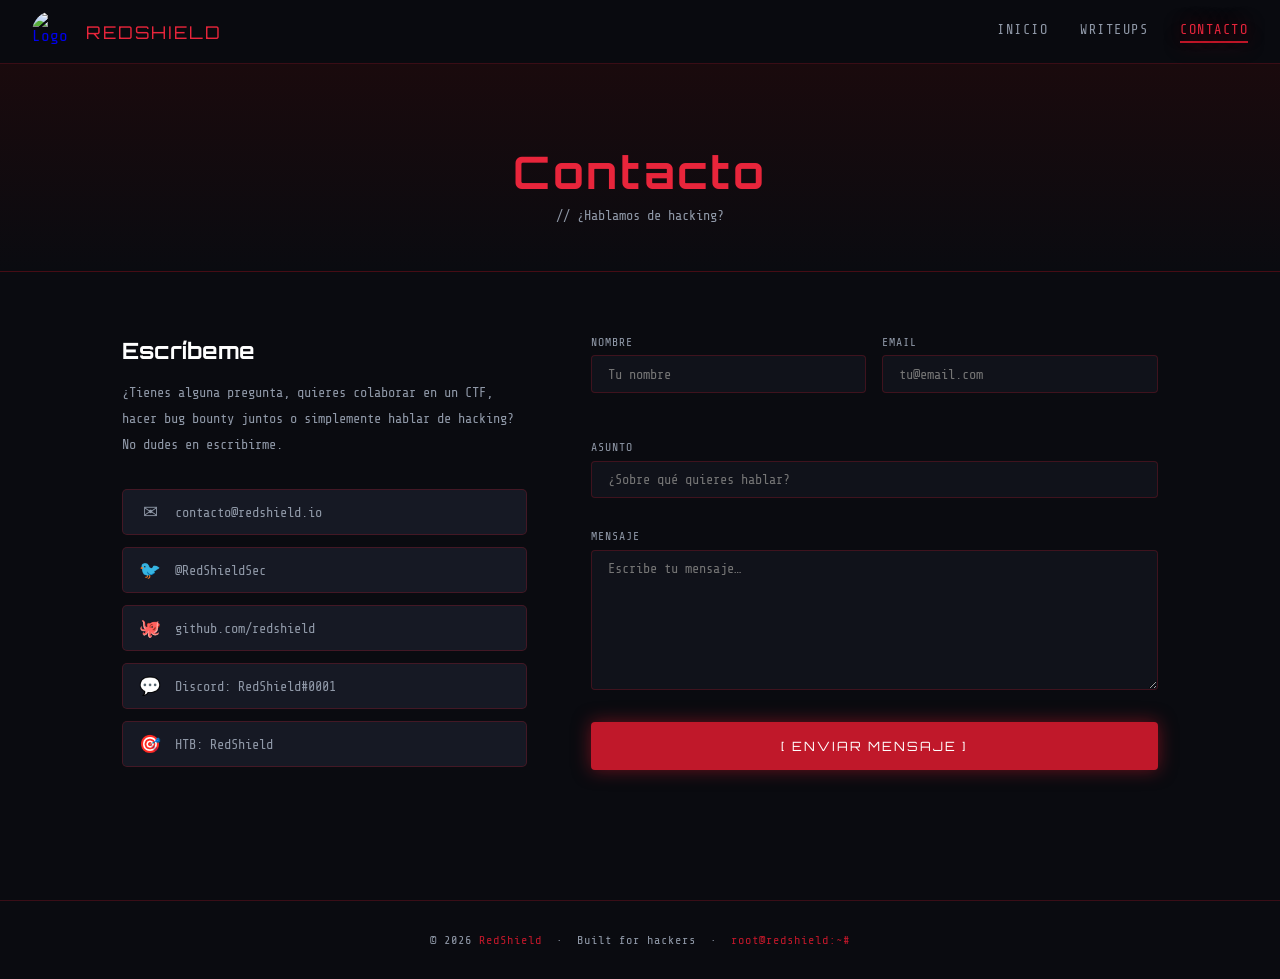
==== contacto.html @ d9d7559d "inicial inicial" ====
<!DOCTYPE html>
<html lang="es">
<head>
  <meta charset="UTF-8"/>
  <meta name="viewport" content="width=device-width, initial-scale=1.0"/>
  <title>RedShield | Contacto</title>
  <link href="https://fonts.googleapis.com/css2?family=Share+Tech+Mono&family=Orbitron:wght@400;700;900&display=swap" rel="stylesheet"/>
  <link rel="stylesheet" href="style.css"/>
</head>
<body>
<nav>
  <a href="index.html" class="nav-logo">
    <img src="image.jpg" alt="Logo"/>
    <span>RedShield</span>
  </a>
  <button class="hamburger" id="hamburger" aria-label="Menú">
    <span></span><span></span><span></span>
  </button>
  <ul class="nav-links" id="navLinks">
    <li><a href="index.html"    id="nav-inicio">Inicio</a></li>
    <li><a href="writeups.html" id="nav-writeups">Writeups</a></li>
    <li><a href="contacto.html" id="nav-contacto">Contacto</a></li>
  </ul>
</nav>
<div class="page-wrap">
  <div class="hero-mini">
    <h1><span>Contacto</span></h1>
    <p>// ¿Hablamos de hacking?</p>
  </div>
  <div class="page-main">
    <div class="contact-grid">
      <div class="contact-info">
        <h2>Escríbeme</h2>
        <p>¿Tienes alguna pregunta, quieres colaborar en un CTF, hacer bug bounty juntos o simplemente hablar de hacking? No dudes en escribirme.</p>
        <div class="c-links">
          <a href="mailto:contacto@redshield.io" class="c-link"><span class="c-icon">✉</span> contacto@redshield.io</a>
          <a href="#" class="c-link"><span class="c-icon">🐦</span> @RedShieldSec</a>
          <a href="#" class="c-link"><span class="c-icon">🐙</span> github.com/redshield</a>
          <a href="#" class="c-link"><span class="c-icon">💬</span> Discord: RedShield#0001</a>
          <a href="#" class="c-link"><span class="c-icon">🎯</span> HTB: RedShield</a>
        </div>
      </div>
      <form class="contact-form" onsubmit="send(event)">
        <div class="form-row">
          <div class="form-group"><label>Nombre</label><input type="text" placeholder="Tu nombre" required/></div>
          <div class="form-group"><label>Email</label><input type="email" placeholder="tu@email.com" required/></div>
        </div>
        <div class="form-group"><label>Asunto</label><input type="text" placeholder="¿Sobre qué quieres hablar?"/></div>
        <div class="form-group"><label>Mensaje</label><textarea placeholder="Escribe tu mensaje…"></textarea></div>
        <button type="submit" class="btn btn-primary" style="width:100%;padding:1rem">[ ENVIAR MENSAJE ]</button>
        <div class="notify" id="msgOk">✔ Mensaje enviado. ¡Te respondo pronto!</div>
      </form>
    </div>
  </div>
</div>
<footer>
  <p>© 2026 <span>RedShield</span> &nbsp;·&nbsp; Built for hackers &nbsp;·&nbsp; <span>root@redshield:~#</span></p>
</footer>
<script>
  document.getElementById('nav-contacto').classList.add('active');
  
  const hb = document.getElementById('hamburger');
  const nl = document.getElementById('navLinks');
  hb.addEventListener('click', () => { hb.classList.toggle('open'); nl.classList.toggle('open'); });
  document.addEventListener('click', e => { if(!e.target.closest('nav')){hb.classList.remove('open');nl.classList.remove('open');} });

  function send(e) {
    e.preventDefault();
    const n = document.getElementById('msgOk');
    n.style.display = 'block';
    e.target.reset();
    setTimeout(() => n.style.display = 'none', 5000);
  }
</script>
</body></html>
---- style.css ----
:root {
  --red: #c0182a;
  --red-light: #e8253b;
  --red-dark: #8a0f1e;
  --bg: #0a0b10;
  --bg2: #10121a;
  --bg3: #161924;
  --text: #e0e0e0;
  --text-dim: #9099a8;
  --border: #c0182a44;
  --glow: 0 0 18px #c0182a88;
}

* { margin: 0; padding: 0; box-sizing: border-box; }
html { scroll-behavior: smooth; }
body { background: var(--bg); color: var(--text); font-family: 'Share Tech Mono', monospace; overflow-x: hidden; }

::-webkit-scrollbar { width: 6px; }
::-webkit-scrollbar-track { background: var(--bg2); }
::-webkit-scrollbar-thumb { background: var(--red); border-radius: 3px; }

/* ── NAV ── */
nav {
  position: fixed; top: 0; width: 100%; z-index: 100;
  background: rgba(10,11,16,0.95); backdrop-filter: blur(10px);
  border-bottom: 1px solid var(--border);
  display: flex; align-items: center; justify-content: space-between;
  padding: 0 2rem; height: 64px;
}
.nav-logo { display: flex; align-items: center; gap: 12px; text-decoration: none; }
.nav-logo img { height: 42px; width: 42px; border-radius: 50%; }
.nav-logo span { font-family: 'Orbitron', sans-serif; font-size: 1.1rem; color: var(--red-light); letter-spacing: 2px; text-transform: uppercase; }
.nav-links { display: flex; gap: 2rem; list-style: none; }
.nav-links a { color: var(--text-dim); text-decoration: none; font-size: .85rem; letter-spacing: 1.5px; transition: color .2s; text-transform: uppercase; }
.nav-links a:hover, .nav-links a.active { color: var(--red-light); text-shadow: var(--glow); }
.nav-links a.active::after { content: ''; display: block; height: 2px; background: var(--red); margin-top: 3px; box-shadow: var(--glow); }
.hamburger { display: none; flex-direction: column; gap: 5px; cursor: pointer; background: none; border: none; padding: 4px; }
.hamburger span { display: block; width: 24px; height: 2px; background: var(--text-dim); transition: all .3s; }
.hamburger.open span:nth-child(1) { transform: translateY(7px) rotate(45deg); }
.hamburger.open span:nth-child(2) { opacity: 0; }
.hamburger.open span:nth-child(3) { transform: translateY(-7px) rotate(-45deg); }

/* ── BUTTONS ── */
.btn { padding: .75rem 2rem; border-radius: 4px; font-family: 'Orbitron', sans-serif; font-size: .8rem; letter-spacing: 2px; text-decoration: none; text-transform: uppercase; cursor: pointer; transition: all .2s; border: none; display: inline-block; text-align: center; }
.btn-primary { background: var(--red); color: #fff; box-shadow: var(--glow); }
.btn-primary:hover { background: var(--red-light); box-shadow: 0 0 30px #c0182acc; transform: translateY(-2px); }
.btn-outline { background: transparent; color: var(--red-light); border: 1px solid var(--red); }
.btn-outline:hover { background: var(--red-dark); transform: translateY(-2px); }

/* ── SECTION HEADER ── */
.section-header { text-align: center; margin-bottom: 2.5rem; }
.section-tag { font-size: .7rem; color: var(--red); letter-spacing: 4px; text-transform: uppercase; display: block; margin-bottom: .5rem; }
.section-title { font-family: 'Orbitron', sans-serif; font-size: clamp(1.4rem,3vw,2.2rem); color: #fff; letter-spacing: 2px; }
.section-title span { color: var(--red-light); }
.divider { width: 60px; height: 3px; background: var(--red); margin: 1rem auto 0; box-shadow: var(--glow); }

/* ── PAGE WRAP ── */
.page-wrap { padding-top: 64px; min-height: 100vh; }
.page-main { max-width: 1100px; margin: 0 auto; padding: 4rem 2rem 6rem; }

/* ── HERO MINI (inner pages) ── */
.hero-mini { background: linear-gradient(180deg, #1a0a0d 0%, var(--bg) 100%); padding: 5rem 2rem 3rem; text-align: center; border-bottom: 1px solid var(--border); }
.hero-mini h1 { font-family: 'Orbitron', sans-serif; font-size: clamp(1.6rem,4vw,2.8rem); color: #fff; letter-spacing: 3px; }
.hero-mini h1 span { color: var(--red-light); }
.hero-mini p { color: var(--text-dim); margin-top: .5rem; font-size: .85rem; }

/* ── BADGES ── */
.wu-badge { display: inline-block; padding: .2rem .7rem; border-radius: 3px; font-size: .65rem; letter-spacing: 1.5px; text-transform: uppercase; font-weight: bold; }
.easy   { background: #1a3a1a; color: #4caf50; border: 1px solid #4caf5055; }
.medium { background: #3a2a0a; color: #ff9800; border: 1px solid #ff980055; }
.hard   { background: #3a0a0a; color: var(--red-light); border: 1px solid var(--border); }
.insane { background: #1a0a3a; color: #9c27b0; border: 1px solid #9c27b055; }

/* ── CARDS ── */
.wu-grid { display: grid; grid-template-columns: repeat(auto-fill, minmax(280px,1fr)); gap: 1.5rem; }
.wu-card { background: var(--bg3); border: 1px solid var(--border); border-radius: 6px; padding: 1.5rem; cursor: pointer; transition: all .2s; position: relative; overflow: hidden; text-decoration: none; display: block; }
.wu-card::before { content: ''; position: absolute; top: 0; left: 0; width: 3px; height: 100%; background: var(--red); }
.wu-card:hover { border-color: var(--red); transform: translateY(-4px); box-shadow: 0 8px 30px #c0182a33; }
.wu-card h3 { color: #fff; font-family: 'Orbitron', sans-serif; font-size: .95rem; margin: .5rem 0; letter-spacing: 1px; }
.wu-card p { color: var(--text-dim); font-size: .8rem; line-height: 1.6; }
.wu-meta { display: flex; justify-content: space-between; margin-top: 1rem; font-size: .72rem; color: var(--text-dim); flex-wrap: wrap; gap: .3rem; }
.wu-platform { color: var(--red); }
.wu-empty { text-align: center; color: var(--text-dim); padding: 3rem; grid-column: 1 / -1; }

/* ── CONTROLS ── */
.controls { display: flex; gap: 1rem; flex-wrap: wrap; margin-bottom: 2.5rem; }
.controls input, .controls select {
  background: var(--bg3); border: 1px solid var(--border); color: var(--text);
  padding: .6rem 1rem; border-radius: 4px; font-family: 'Share Tech Mono', monospace; font-size: .85rem;
  outline: none; flex: 1; min-width: 160px;
}
.controls input::placeholder { color: var(--text-dim); }
.controls input:focus, .controls select:focus { border-color: var(--red); box-shadow: var(--glow); }

/* ── FORMS ── */
.form-card { background: var(--bg3); border: 1px dashed var(--red); border-radius: 8px; padding: 2.5rem; }
.form-row { display: grid; grid-template-columns: 1fr 1fr; gap: 1rem; margin-bottom: 1rem; }
.form-group { display: flex; flex-direction: column; gap: .4rem; margin-bottom: 1rem; }
.form-group label { font-size: .72rem; color: var(--text-dim); letter-spacing: 1px; text-transform: uppercase; }
.form-group input,
.form-group select,
.form-group textarea,
.contact-form input,
.contact-form textarea {
  background: var(--bg2); border: 1px solid var(--border); color: var(--text);
  padding: .65rem 1rem; border-radius: 4px; font-family: 'Share Tech Mono', monospace; font-size: .85rem; outline: none; width: 100%;
}
.form-group input:focus,
.form-group select:focus,
.form-group textarea:focus,
.contact-form input:focus,
.contact-form textarea:focus { border-color: var(--red); box-shadow: var(--glow); }
.form-group textarea { resize: vertical; min-height: 180px; }
.file-drop {
  border: 1px dashed var(--border); border-radius: 4px; padding: 1.8rem; text-align: center;
  color: var(--text-dim); font-size: .85rem; cursor: pointer; transition: all .2s; margin-bottom: 1rem;
}
.file-drop:hover { border-color: var(--red); color: var(--red-light); background: #c0182a11; }
.file-drop .icon { font-size: 2rem; display: block; margin-bottom: .4rem; }
.notify { display: none; background: #1a3a1a; border: 1px solid #4caf50; color: #4caf50; padding: .8rem 1.2rem; border-radius: 4px; text-align: center; margin-top: 1rem; font-size: .85rem; }
.notify a { color: #4caf50; }

/* ── TIPS BOX ── */
.tips-box { background: var(--bg2); border: 1px solid var(--border); border-radius: 6px; padding: 1.5rem; margin-bottom: 2rem; }
.tips-box h3 { font-family: 'Orbitron', sans-serif; color: var(--red-light); font-size: .9rem; margin-bottom: 1rem; }
.tips-box ul { list-style: none; }
.tips-box li { color: var(--text-dim); font-size: .8rem; padding: .3rem 0; }
.tips-box li::before { content: "▶ "; color: var(--red); }

/* ── CONTACT ── */
.contact-grid { display: grid; grid-template-columns: 1fr 1.4fr; gap: 4rem; align-items: start; }
.contact-info h2 { font-family: 'Orbitron', sans-serif; font-size: 1.4rem; color: #fff; margin-bottom: 1rem; }
.contact-info p { color: var(--text-dim); font-size: .85rem; line-height: 1.9; margin-bottom: 2rem; }
.c-links { display: flex; flex-direction: column; gap: .75rem; }
.c-link { display: flex; align-items: center; gap: .9rem; color: var(--text-dim); text-decoration: none; font-size: .85rem; padding: .75rem 1rem; background: var(--bg3); border: 1px solid var(--border); border-radius: 5px; transition: all .2s; }
.c-link:hover { border-color: var(--red); color: var(--red-light); transform: translateX(4px); }
.c-icon { font-size: 1.1rem; min-width: 22px; text-align: center; }
.contact-form { display: flex; flex-direction: column; gap: 1rem; }
.contact-form textarea { min-height: 140px; resize: vertical; }

/* ── FOOTER ── */
footer { text-align: center; padding: 2rem; color: var(--text-dim); font-size: .75rem; letter-spacing: 1px; border-top: 1px solid var(--border); }
footer span { color: var(--red); }

/* ─────────────── INDEX SPECIFIC ─────────────── */
.hero-full {
  min-height: 100vh; display: flex; flex-direction: column;
  align-items: center; justify-content: center; text-align: center;
  padding: 80px 2rem 4rem;
  background: radial-gradient(ellipse at 50% 40%, #1a0a0d 0%, var(--bg) 70%);
  position: relative; overflow: hidden;
}
.hero-grid-bg {
  position: absolute; inset: 0; pointer-events: none;
  background-image: linear-gradient(var(--border) 1px, transparent 1px),
                    linear-gradient(90deg, var(--border) 1px, transparent 1px);
  background-size: 40px 40px; opacity: .35;
}
.hero-logo { width: 160px; height: 160px; border-radius: 50%; box-shadow: 0 0 60px #c0182a66; margin-bottom: 2rem; animation: pulse 3s ease-in-out infinite; }
@keyframes pulse { 0%,100% { box-shadow: 0 0 40px #c0182a55, 0 0 80px #c0182a22; } 50% { box-shadow: 0 0 80px #c0182a99, 0 0 160px #c0182a44; } }
.hero-full h1 { font-family: 'Orbitron', sans-serif; font-size: clamp(2rem,5vw,3.8rem); font-weight: 900; letter-spacing: 4px; color: #fff; text-shadow: 0 0 30px #c0182a; margin-bottom: .4rem; }
.hero-full h1 span { color: var(--red-light); }
.tagline { color: var(--text-dim); font-size: .9rem; letter-spacing: 2px; margin-bottom: 2.5rem; }
.blink { animation: blink 1.2s step-end infinite; }
@keyframes blink { 50% { opacity: 0; } }
.hero-btns { display: flex; gap: 1rem; flex-wrap: wrap; justify-content: center; }
.stats-bar { display: flex; gap: 3rem; margin-top: 4rem; flex-wrap: wrap; justify-content: center; }
.stat { text-align: center; }
.stat-num { font-family: 'Orbitron', sans-serif; font-size: 2rem; color: var(--red-light); font-weight: 700; }
.stat-label { font-size: .75rem; color: var(--text-dim); letter-spacing: 1px; }

.about-section { max-width: 1100px; margin: 0 auto; padding: 6rem 2rem; display: grid; grid-template-columns: 1fr 1fr; gap: 4rem; align-items: center; }
.about-img img { width: 240px; height: 240px; border-radius: 50%; border: 3px solid var(--red); box-shadow: var(--glow); display: block; margin: 0 auto; }
.about-text h2 { font-family: 'Orbitron', sans-serif; font-size: 1.5rem; color: #fff; margin-bottom: 1rem; }
.about-text p { color: var(--text-dim); font-size: .85rem; line-height: 1.9; margin-bottom: 1rem; }
.skill-tags { display: flex; flex-wrap: wrap; gap: .5rem; margin-top: 1rem; }
.skill-tag { background: var(--bg3); border: 1px solid var(--border); color: var(--red-light); padding: .3rem .8rem; border-radius: 3px; font-size: .75rem; letter-spacing: 1px; }

.recent-section { max-width: 1100px; margin: 0 auto; padding: 0 2rem 6rem; }
.center { text-align: center; margin-top: 2rem; }

/* ─────────────── WRITEUP DETAIL ─────────────── */
.detail-wrap { max-width: 860px; margin: 0 auto; padding: 5rem 2rem 6rem; }
.back-btn { color: var(--text-dim); text-decoration: none; font-size: .8rem; letter-spacing: 1px; display: inline-flex; align-items: center; gap: .5rem; margin-bottom: 2rem; transition: color .2s; }
.back-btn:hover { color: var(--red-light); }
.wu-header { border-bottom: 1px solid var(--border); padding-bottom: 1.5rem; margin-bottom: 2rem; }
.wu-header h1 { font-family: 'Orbitron', sans-serif; font-size: clamp(1.4rem,4vw,2.2rem); color: #fff; margin: .75rem 0 .5rem; }
.wu-header-meta { display: flex; gap: 1rem; flex-wrap: wrap; color: var(--text-dim); font-size: .8rem; align-items: center; margin-top: .75rem; }
.content-body { font-size: .9rem; line-height: 1.9; }
.content-body h2 { font-family: 'Orbitron', sans-serif; color: var(--red-light); margin: 2rem 0 .75rem; font-size: 1.1rem; border-left: 3px solid var(--red); padding-left: .75rem; }
.content-body h3 { color: #fff; margin: 1.5rem 0 .5rem; }
.content-body pre { background: var(--bg3); border: 1px solid var(--border); border-left: 3px solid var(--red); border-radius: 4px; padding: 1.2rem; overflow-x: auto; margin: 1rem 0; font-size: .82rem; }
.content-body p { color: var(--text-dim); margin: .5rem 0; }
.not-found { text-align: center; padding: 4rem; color: var(--text-dim); }
.not-found h2 { font-family: 'Orbitron', sans-serif; color: var(--red); margin-bottom: 1rem; }

/* ═══════════════ RESPONSIVE ═══════════════ */
@media (max-width: 900px) {
  .about-section { grid-template-columns: 1fr; gap: 2.5rem; text-align: center; }
  .about-img img { margin: 0 auto; }
  .skill-tags { justify-content: center; }
  .contact-grid { grid-template-columns: 1fr; gap: 2.5rem; }
}

@media (max-width: 700px) {
  nav { padding: 0 1.2rem; }
  .nav-links {
    display: none; flex-direction: column; gap: 0;
    position: absolute; top: 64px; left: 0; width: 100%;
    background: rgba(10,11,16,0.98); border-bottom: 1px solid var(--border);
    padding: 1rem 0;
  }
  .nav-links.open { display: flex; }
  .nav-links li a { display: block; padding: .75rem 2rem; }
  .hamburger { display: flex; }
  .form-row { grid-template-columns: 1fr; }
  .stats-bar { gap: 2rem; }
  .hero-btns { flex-direction: column; align-items: center; }
  .hero-btns .btn { width: 100%; max-width: 280px; }
  .wu-grid { grid-template-columns: 1fr; }
  .controls { flex-direction: column; }
  .controls input, .controls select { min-width: unset; width: 100%; }
  .detail-wrap { padding: 5rem 1.2rem 4rem; }
  .wu-header-meta { flex-direction: column; gap: .4rem; }
}

@media (max-width: 420px) {
  .hero-logo { width: 120px; height: 120px; }
  .stat-num { font-size: 1.5rem; }
  .form-card { padding: 1.5rem; }
}
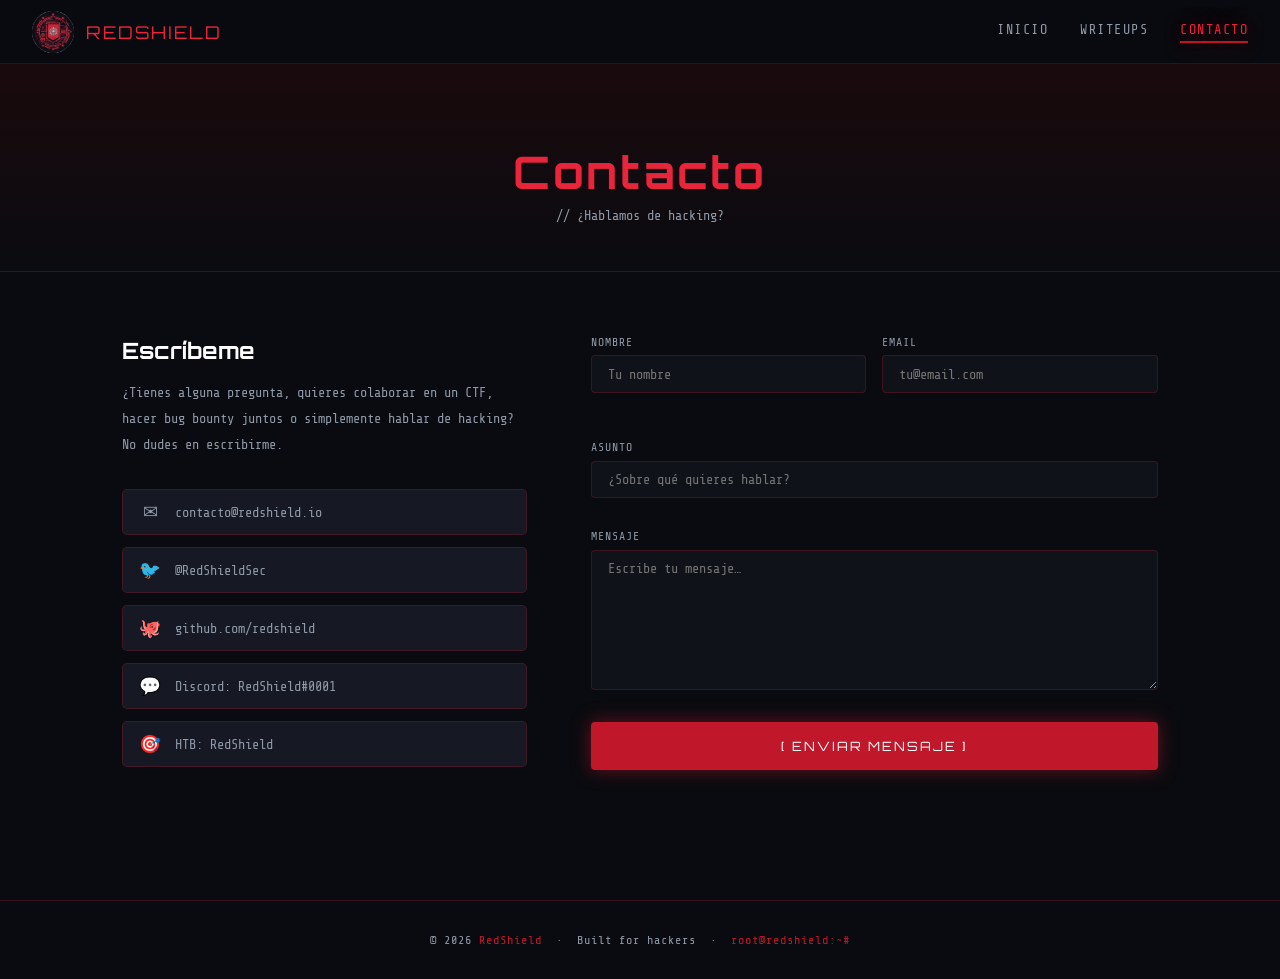
==== commit a1614cd9: "aa" ====
--- a/contacto.html
+++ b/contacto.html
@@ -10,7 +10,7 @@
 <body>
 <nav>
   <a href="index.html" class="nav-logo">
-    <img src="image.jpg" alt="Logo"/>
+    <img src="img/logo_circular.png" alt="Logo"/>
     <span>RedShield</span>
   </a>
   <button class="hamburger" id="hamburger" aria-label="Menú">
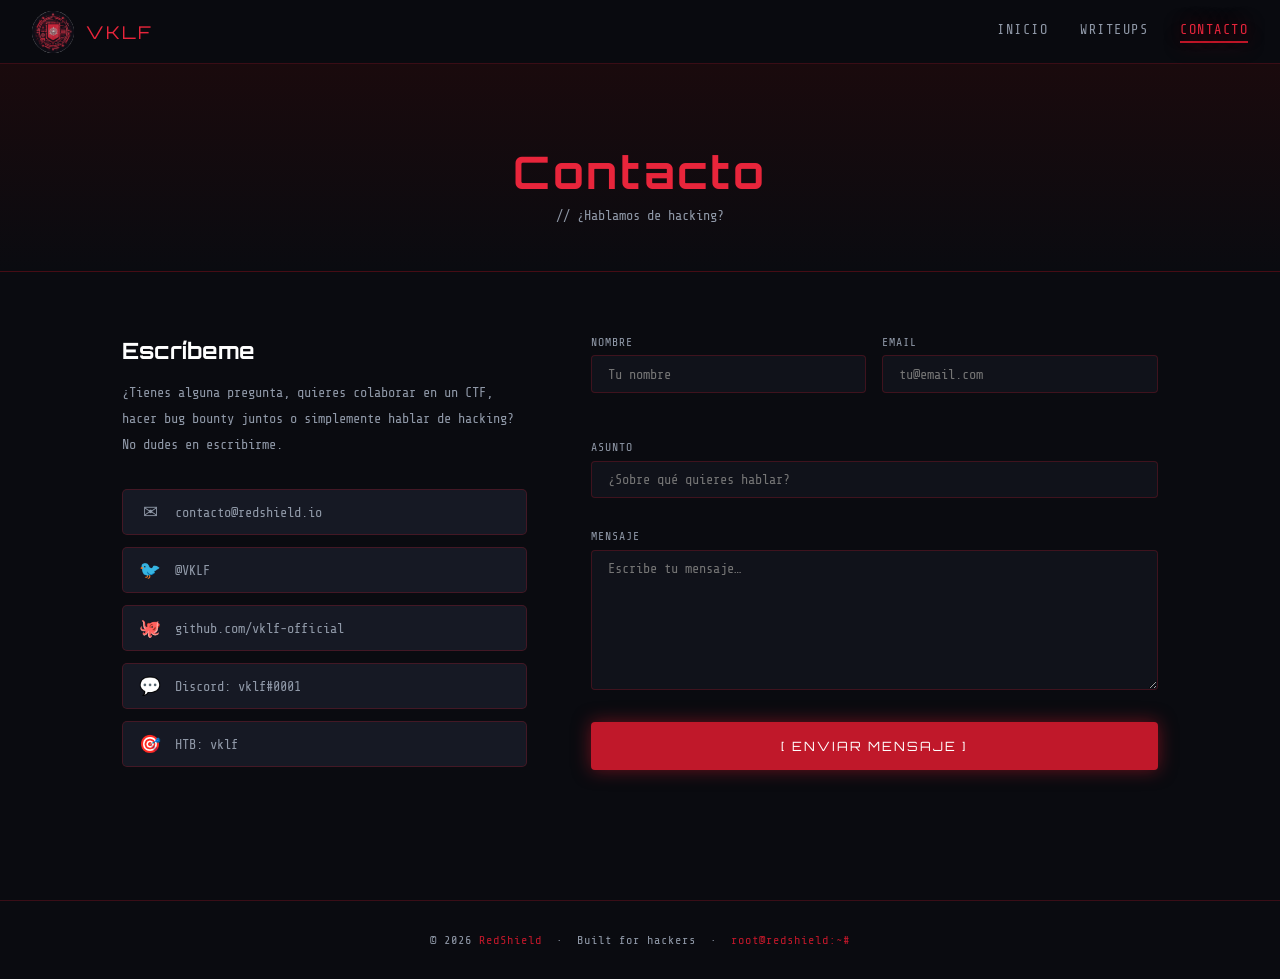
==== commit a045da26: "Actualizar contacto.html" ====
--- a/contacto.html
+++ b/contacto.html
@@ -3,7 +3,7 @@
 <head>
   <meta charset="UTF-8"/>
   <meta name="viewport" content="width=device-width, initial-scale=1.0"/>
-  <title>RedShield | Contacto</title>
+  <title>VKLF | Contacto</title>
   <link href="https://fonts.googleapis.com/css2?family=Share+Tech+Mono&family=Orbitron:wght@400;700;900&display=swap" rel="stylesheet"/>
   <link rel="stylesheet" href="style.css"/>
 </head>
@@ -11,7 +11,7 @@
 <nav>
   <a href="index.html" class="nav-logo">
     <img src="img/logo_circular.png" alt="Logo"/>
-    <span>RedShield</span>
+    <span>VKLF</span>
   </a>
   <button class="hamburger" id="hamburger" aria-label="Menú">
     <span></span><span></span><span></span>
@@ -25,7 +25,7 @@
 <div class="page-wrap">
   <div class="hero-mini">
     <h1><span>Contacto</span></h1>
-    <p>// ¿Hablamos de hacking?</p>
+    <p>// ¿Hablamos de hacking? </p>
   </div>
   <div class="page-main">
     <div class="contact-grid">
@@ -33,11 +33,11 @@
         <h2>Escríbeme</h2>
         <p>¿Tienes alguna pregunta, quieres colaborar en un CTF, hacer bug bounty juntos o simplemente hablar de hacking? No dudes en escribirme.</p>
         <div class="c-links">
-          <a href="mailto:contacto@redshield.io" class="c-link"><span class="c-icon">✉</span> contacto@redshield.io</a>
-          <a href="#" class="c-link"><span class="c-icon">🐦</span> @RedShieldSec</a>
-          <a href="#" class="c-link"><span class="c-icon">🐙</span> github.com/redshield</a>
-          <a href="#" class="c-link"><span class="c-icon">💬</span> Discord: RedShield#0001</a>
-          <a href="#" class="c-link"><span class="c-icon">🎯</span> HTB: RedShield</a>
+          <a href="mailto: vklf_oficial@proton.me" class="c-link"><span class="c-icon">✉</span> contacto@redshield.io</a>
+          <a href="#" class="c-link"><span class="c-icon">🐦</span> @VKLF</a>
+          <a href="#" class="c-link"><span class="c-icon">🐙</span> github.com/vklf-official</a>
+          <a href="#" class="c-link"><span class="c-icon">💬</span> Discord: vklf#0001</a>
+          <a href="#" class="c-link"><span class="c-icon">🎯</span> HTB: vklf</a>
         </div>
       </div>
       <form class="contact-form" onsubmit="send(event)">
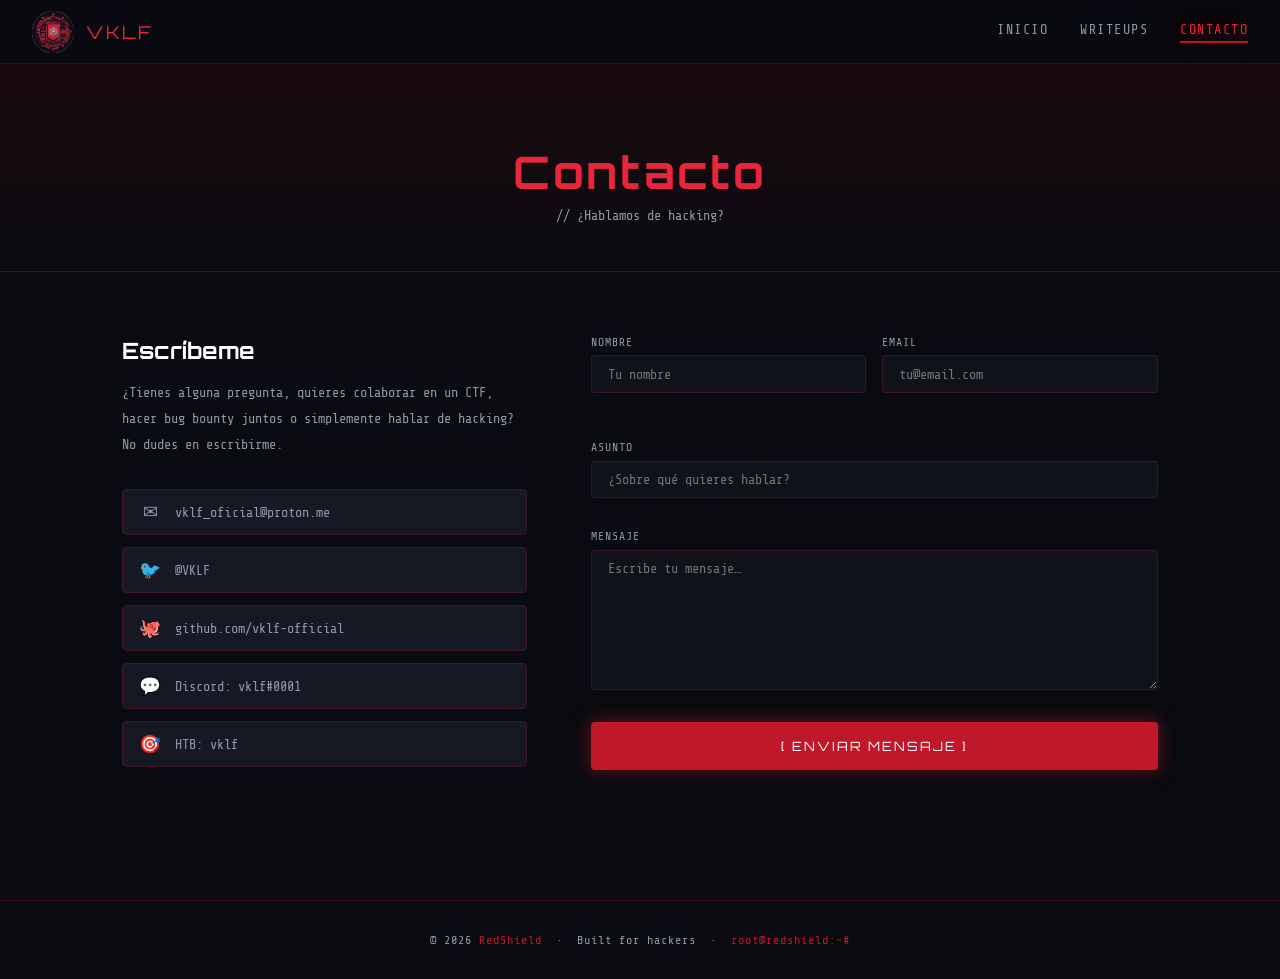
==== commit 6ddeb0b9: "Actualizar contacto01.html" ====
--- a/contacto.html
+++ b/contacto.html
@@ -33,7 +33,7 @@
         <h2>Escríbeme</h2>
         <p>¿Tienes alguna pregunta, quieres colaborar en un CTF, hacer bug bounty juntos o simplemente hablar de hacking? No dudes en escribirme.</p>
         <div class="c-links">
-          <a href="mailto: vklf_oficial@proton.me" class="c-link"><span class="c-icon">✉</span> contacto@redshield.io</a>
+          <a href="mailto: vklf_oficial@proton.me" class="c-link"><span class="c-icon">✉</span> vklf_oficial@proton.me</a>
           <a href="#" class="c-link"><span class="c-icon">🐦</span> @VKLF</a>
           <a href="#" class="c-link"><span class="c-icon">🐙</span> github.com/vklf-official</a>
           <a href="#" class="c-link"><span class="c-icon">💬</span> Discord: vklf#0001</a>
